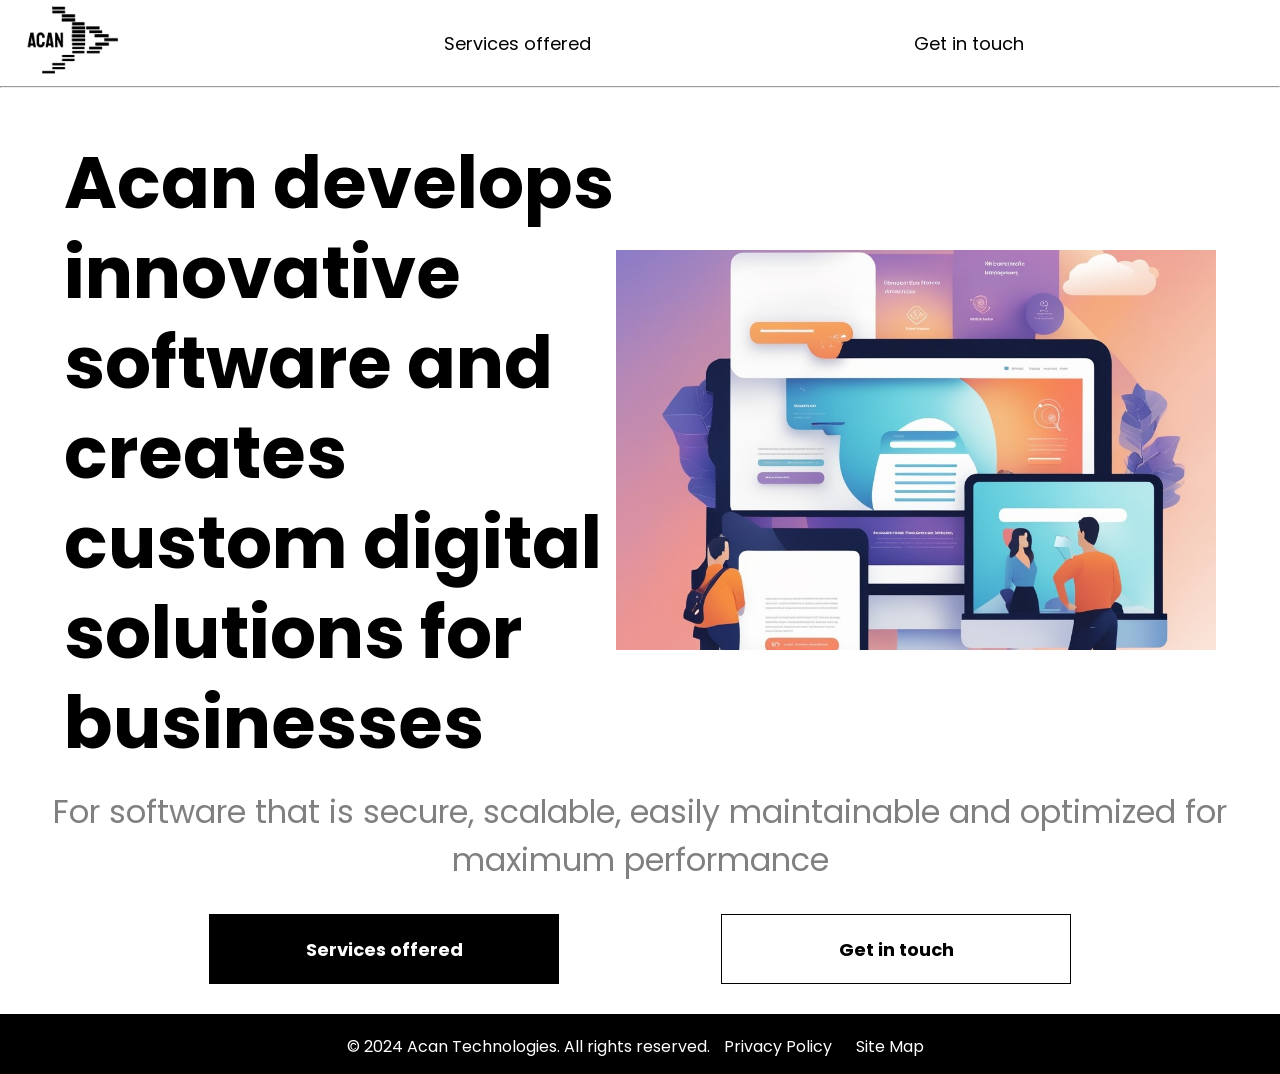
==== front_end/index.html @ c3717e14 "Added js disable on mobile" ====
<!DOCTYPE html>
<html>
    <head>

        <title>Acan Technologies</title>

        <meta charset="UFT-8">
        <meta name="description" content="Software development services provider"/>
        <meta name="viewport" content="initial-scale=1.0,width=device-width"/>
        <meta name="author" content="Christopher Wamae Muraguri"/>
        <meta name="robots" content="index, follow"/>

        <link rel="icon" type="image/x-icon" src=""/>
        <link rel="stylesheet" href="./index.css"/>
        <link rel="preconnect" href="https://fonts.googleapis.com">
        <link rel="preconnect" href="https://fonts.gstatic.com" crossorigin>
        <link href="https://fonts.googleapis.com/css2?family=Poppins:ital,wght@0,100;0,200;0,300;0,400;0,500;0,600;0,700;0,800;0,900;1,100;1,200;1,300;1,400;1,500;1,600;1,700;1,800;1,900&family=Roboto:ital,wght@0,100..900;1,100..900&display=swap" rel="stylesheet">

        <script defer rel="text/javascript" src="./index.js"></script>

    </head>

    <body>

            <nav>
                

                <div><img title="Acan technologies" alt="acan technologies logo, also a link to the landing page" class="nav_icon" src="./public/acan_logo.png"/></div>

                <div id="sbmenu-trig-1" class="navlink">
                    <div  class="nav_services_link">Services offered</div>

                    <div style="display:none;" class="nav_sbmenu sbmenu-elmt-1">
                        <div class="nav_option">Web development</div>
                        <!-- <div class="inactive">App development</div>
                        <div class="inactive">Game development</div> -->
                    </div>
                </div>




                <!-- <a href="/acan-innovations/">Acan innovations</a> -->
                <div  id="sbmenu-trig-2" class="navlink" href="/get-in-touch/">
                    
                    <div  class="nav_contact_link">Get in touch</div>

                    <div style="display:none;" class="nav_sbmenu sbmenu-elmt-2">

                        <div class="nav_option">
                            <svg xmlns="http://www.w3.org/2000/svg" width="35" height="30" viewBox="0 0 24 24"><path fill="#fff" d="M5 17V3h18v14zm-4 4V6.5h2V19h16.5v2zm13-8.725l7-4.85V5l-7 4.85L7 5v2.425z"/></svg>
                            <div>acantechnologies@outlook.com</div>
                        </div>
                    </div>
                </div>
                <!-- <a href="/about-acan/">About Acan</a> -->
            </nav>
            
<!-- 
            <div id="hover-expt">
                 <div>I can be seen</div>
                <div style="display:none;" id="hidden-elmt">I am hidden</div>
            </div> -->


            <hr/>

<!-- page one  -->
            <section class="hero_section page_1_content">

                <div class="hero_header">
                    <h1>Acan develops innovative software and creates custom digital solutions for businesses</h1>
                </div>

                <div class="hero_graphic">
                    <img src="./public/output.jpg" alt="illustrated image of people looking at screens with websites on them, the level of detail of the drawing is low"></img>
                </div>

            </section>

            <section class="hero_support_text page_1_content">
                For software that is secure, scalable, easily maintainable and optimized for maximum performance
            </section>

            <section class="landing_buttons_container page_1_content">
                
                <div id="sbmenu-trig-3" class="landing_link">
                    <button class="landing_button landing_service_button">Services offered</button>
                    <div style="display:none;" class="landing_service_list sbmenu-elmt-3  landing_sbmenu">
                        <div class="landing_option">Web development</div>
                    </div>
                </div>
                
                <div id="sbmenu-trig-4" class="landing_link">
                
               <button class="landing_button landing_contact_button">Get in touch</button>
                    <div style="display:none;" class="sbmenu-elmt-4 landing_sbmenu">
                        <div class="landing_option">
                            <div><svg xmlns="http://www.w3.org/2000/svg" width="35" height="30" viewBox="0 0 24 24"><path fill="#fff" d="M5 17V3h18v14zm-4 4V6.5h2V19h16.5v2zm13-8.725l7-4.85V5l-7 4.85L7 5v2.425z"/></svg></div>        
                            <div>acantechnologies@outlook.com</div>
                        </div>
                    </div>
                </div>

            </section>

<!-- page two -->

            <footer>
                &copy; 2024 Acan Technologies. All rights reserved. <a href="#">Privacy Policy</a> <a href="#">Site Map</a>
            </footer>
    </body> 
</html>
---- front_end/index.css ----
* 
{
margin:0px;
padding:0px;
font-family:"Poppins", sans-serif;
}

.nav_sbmenu,.landing_sbmenu
{
position:absolute;
z-index:1;
}

.nav_service_submenu div, .nav_contact_submenu div, .landing_option, .nav_option
{
background-color:black;
color:white;
margin-top:5px;
padding:20px;
}

nav
{
display:flex;
flex-direction:row;
justify-content:space-between;
width:80%;
align-items:center;
font-size:18px;
}

.nav_icon
{
margin-left:20px;
width:100px;
}

/* .visible_submenu
{
display:inline;
}

.hidden_submenu
{
display:none;
} */

/* .link_error_active
{
border:3px solid red;
} */

/* .link_error_inactive
{
border:0px;
} */

.toggle_services_btn
{
height:100%;
}


.nav_services_link, .nav_contact_link
{
margin-top:25px;
margin-bottom:25px;
}

.hero_section
{
display:flex;
justify-content:space-around;
align-items:center;
width:90%;
margin:auto;
margin-top:50px;
}

.hero_graphic img
{
width:600px;
height:400px;
object-fit:cover;
}

.hero_header
{
font-size:48px;
line-height:90px;
}

.hero_support_text
{
margin-top:20px;
font-size:32px;
text-align:center;
color:grey;
}

.landing_buttons_container
{
display:flex;
justify-content:space-around;
width:80%;
margin:auto;
margin-top:30px;
margin-bottom:30px;
}

.landing_button
{
height:70px;
width:350px;
font-size:18px;
font-weight:bold;
border:1px solid black;
}

.landing_service_button
{
color:white;
background-color:black;
}

.landing_contact_button
{
color:black;
background-color:white;
}

.landing_option, .nav_option
{
font-size:16px;
font-weight:bold;
text-align:center;
display:flex;
justify-content:space-around;
align-items:center;
}

.landing_option
{
width:310px;
}


.landing_link
{
display:flex;
flex-direction:column;
}

.landing_sbmenu
{
margin-top:70px;
}

.nav_option
{
height:30px;
}


footer
{
padding-top:20px;
height:40px;
color:white;
background-color:black;
text-decoration:none;
font-size:16px;
text-align:center;
}


footer a 
{
margin-right:10px;
margin-left:10px;
text-decoration:none;
color:white;
}

.page_1_content
{
display:flex;
}

.page_2_content
{
display:none;
}
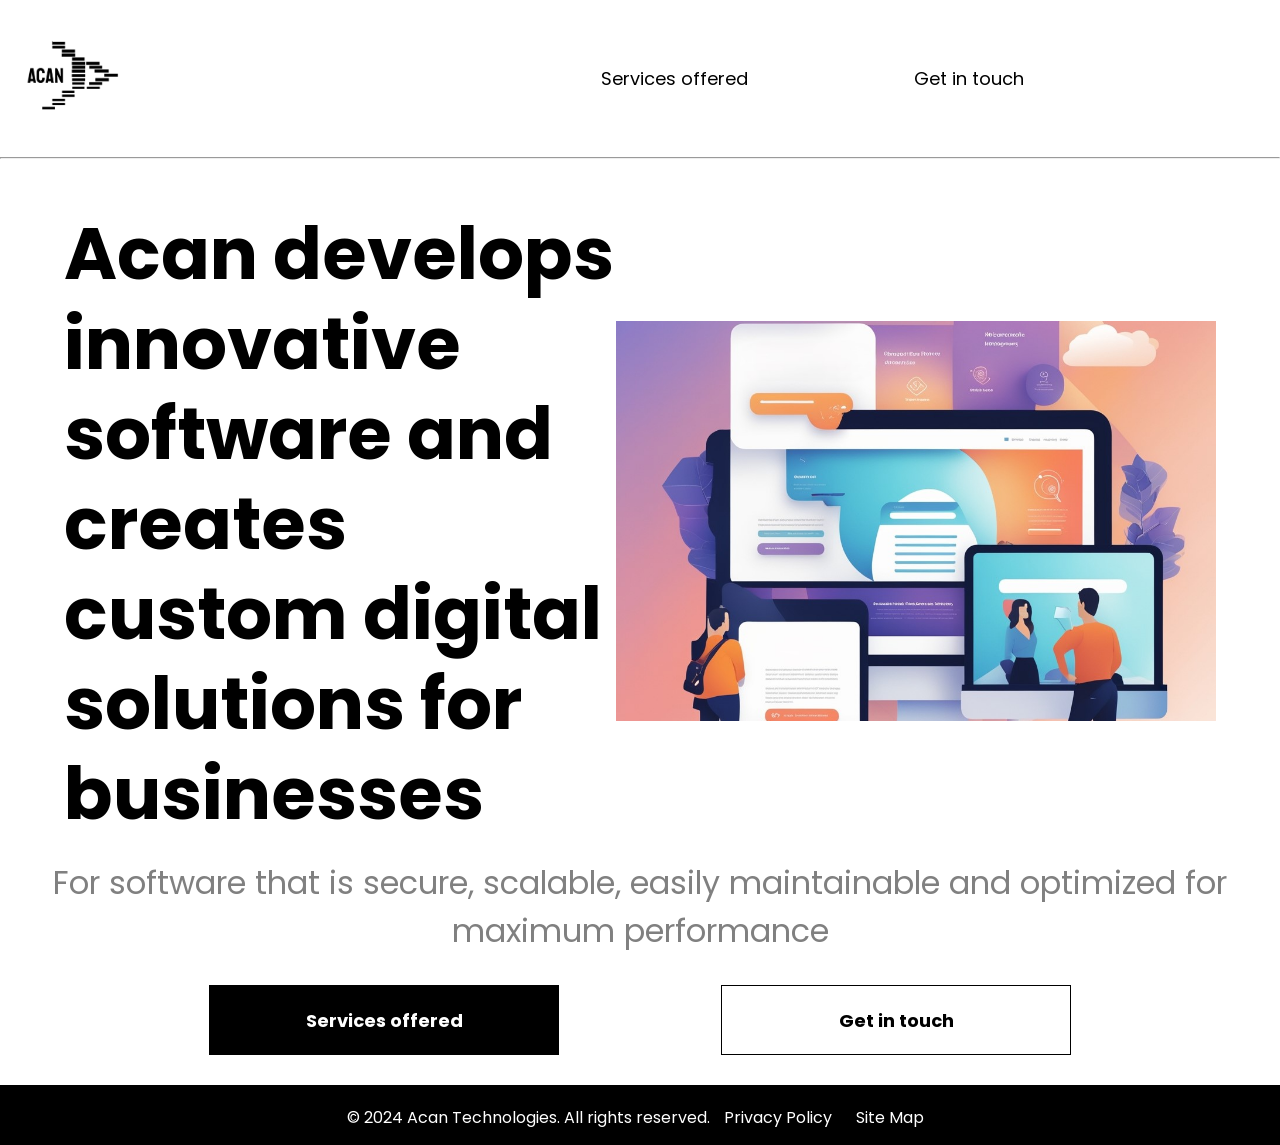
==== commit 28c9c3c4: "Updated mobile styling" ====
--- a/front_end/index.html
+++ b/front_end/index.html
@@ -26,7 +26,7 @@
                 
 
                 <div><img title="Acan technologies" alt="acan technologies logo, also a link to the landing page" class="nav_icon" src="./public/acan_logo.png"/></div>
-
+                <div id="burger-menu"><svg xmlns="http://www.w3.org/2000/svg" width="150" height="150" viewBox="0 0 24 24"><path fill="#fff" d="M3 18v-2h18v2zm0-5v-2h18v2zm0-5V6h18v2z"/></svg></div>
                 <div id="sbmenu-trig-1" class="navlink">
                     <div  class="nav_services_link">Services offered</div>
 
--- a/front_end/index.css
+++ b/front_end/index.css
@@ -3,20 +3,6 @@
 margin:0px;
 padding:0px;
 font-family:"Poppins", sans-serif;
-}
-
-.nav_sbmenu,.landing_sbmenu
-{
-position:absolute;
-z-index:1;
-}
-
-.nav_service_submenu div, .nav_contact_submenu div, .landing_option, .nav_option
-{
-background-color:black;
-color:white;
-margin-top:5px;
-padding:20px;
 }
 
 nav
@@ -29,73 +15,18 @@
 font-size:18px;
 }
 
+.nav_service_submenu div, .nav_contact_submenu div, .landing_option, .nav_option
+{
+background-color:black;
+color:white;
+margin-top:5px;
+padding:20px;
+}
+
 .nav_icon
 {
 margin-left:20px;
 width:100px;
-}
-
-/* .visible_submenu
-{
-display:inline;
-}
-
-.hidden_submenu
-{
-display:none;
-} */
-
-/* .link_error_active
-{
-border:3px solid red;
-} */
-
-/* .link_error_inactive
-{
-border:0px;
-} */
-
-.toggle_services_btn
-{
-height:100%;
-}
-
-
-.nav_services_link, .nav_contact_link
-{
-margin-top:25px;
-margin-bottom:25px;
-}
-
-.hero_section
-{
-display:flex;
-justify-content:space-around;
-align-items:center;
-width:90%;
-margin:auto;
-margin-top:50px;
-}
-
-.hero_graphic img
-{
-width:600px;
-height:400px;
-object-fit:cover;
-}
-
-.hero_header
-{
-font-size:48px;
-line-height:90px;
-}
-
-.hero_support_text
-{
-margin-top:20px;
-font-size:32px;
-text-align:center;
-color:grey;
 }
 
 .landing_buttons_container
@@ -106,15 +37,6 @@
 margin:auto;
 margin-top:30px;
 margin-bottom:30px;
-}
-
-.landing_button
-{
-height:70px;
-width:350px;
-font-size:18px;
-font-weight:bold;
-border:1px solid black;
 }
 
 .landing_service_button
@@ -129,38 +51,11 @@
 background-color:white;
 }
 
-.landing_option, .nav_option
-{
-font-size:16px;
-font-weight:bold;
-text-align:center;
-display:flex;
-justify-content:space-around;
-align-items:center;
-}
-
-.landing_option
-{
-width:310px;
-}
-
-
 .landing_link
 {
 display:flex;
 flex-direction:column;
 }
-
-.landing_sbmenu
-{
-margin-top:70px;
-}
-
-.nav_option
-{
-height:30px;
-}
-
 
 footer
 {
@@ -190,4 +85,111 @@
 .page_2_content
 {
 display:none;
-}+}
+
+/* universal css end */
+
+@media only screen and (max-width:500px)
+{
+#burger-menu
+{
+width:150px;
+height:150px;
+background-color:black;
+}
+
+}
+
+
+@media only screen and (min-width:500px)
+{   
+    .burger-menu
+    {
+    display:none;
+    }
+    .nav_sbmenu,.landing_sbmenu
+    {
+    position:absolute;
+    z-index:1;
+    }
+    
+    .toggle_services_btn
+    {
+    height:100%;
+    }
+    
+    .nav_services_link, .nav_contact_link
+    {
+    margin-top:25px;
+    margin-bottom:25px;
+    }
+    
+    .hero_section
+    {
+    display:flex;
+    justify-content:space-around;
+    align-items:center;
+    width:90%;
+    margin:auto;
+    margin-top:50px;
+    }
+    
+    .hero_graphic img
+    {
+    width:600px;
+    height:400px;
+    object-fit:cover;
+    }
+    
+    .hero_header
+    {
+    font-size:48px;
+    line-height:90px;
+    }
+    
+    .hero_support_text
+    {
+    margin-top:20px;
+    font-size:32px;
+    text-align:center;
+    color:grey;
+    }
+    
+    .landing_button
+    {
+    height:70px;
+    width:350px;
+    font-size:18px;
+    font-weight:bold;
+    border:1px solid black;
+    }
+    
+    .landing_option, .nav_option
+    {
+    font-size:16px;
+    font-weight:bold;
+    text-align:center;
+    display:flex;
+    justify-content:space-around;
+    align-items:center;
+    }
+    
+    .landing_option
+    {
+    width:310px;
+    }
+    
+    .landing_sbmenu
+    {
+    margin-top:70px;
+    }
+    
+    .nav_option
+    {
+    height:30px;
+    }
+    
+} 
+    
+
+
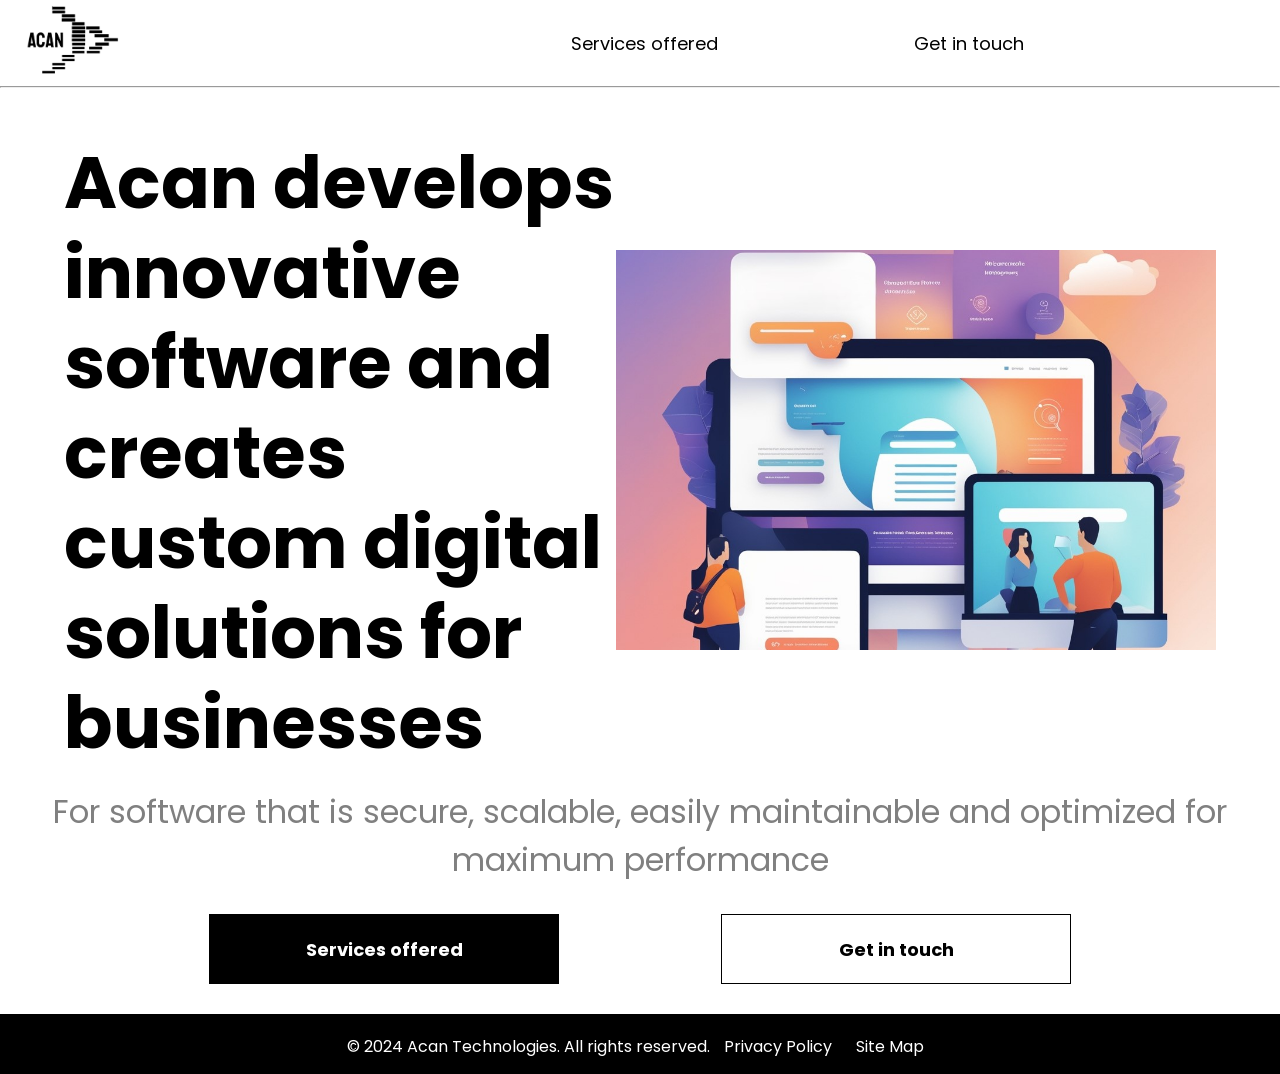
==== commit a2140335: "Updated mobile styling" ====
--- a/front_end/index.html
+++ b/front_end/index.html
@@ -26,7 +26,7 @@
                 
 
                 <div><img title="Acan technologies" alt="acan technologies logo, also a link to the landing page" class="nav_icon" src="./public/acan_logo.png"/></div>
-                <div id="burger-menu"><svg xmlns="http://www.w3.org/2000/svg" width="150" height="150" viewBox="0 0 24 24"><path fill="#fff" d="M3 18v-2h18v2zm0-5v-2h18v2zm0-5V6h18v2z"/></svg></div>
+                <div id="burger-menu"><svg xmlns="http://www.w3.org/2000/svg" width="60" height="60" viewBox="0 0 24 24"><path fill="#fff" d="M3 18v-2h18v2zm0-5v-2h18v2zm0-5V6h18v2z"/></svg></div>
                 <div id="sbmenu-trig-1" class="navlink">
                     <div  class="nav_services_link">Services offered</div>
 
--- a/front_end/index.css
+++ b/front_end/index.css
@@ -91,11 +91,36 @@
 
 @media only screen and (max-width:500px)
 {
+
+nav
+{
+width:100%;
+display:flex;
+justify-content:space-between
+}
+
 #burger-menu
 {
-width:150px;
-height:150px;
-background-color:black;
+width:120px;
+height:60px;
+background-color:black;
+display:flex;
+justify-content:center;
+}
+
+.nav_icon
+{
+width:60px;
+}
+
+.navlink
+{
+display:none;
+}
+
+.hero_graphic
+{
+display:none;
 }
 
 }
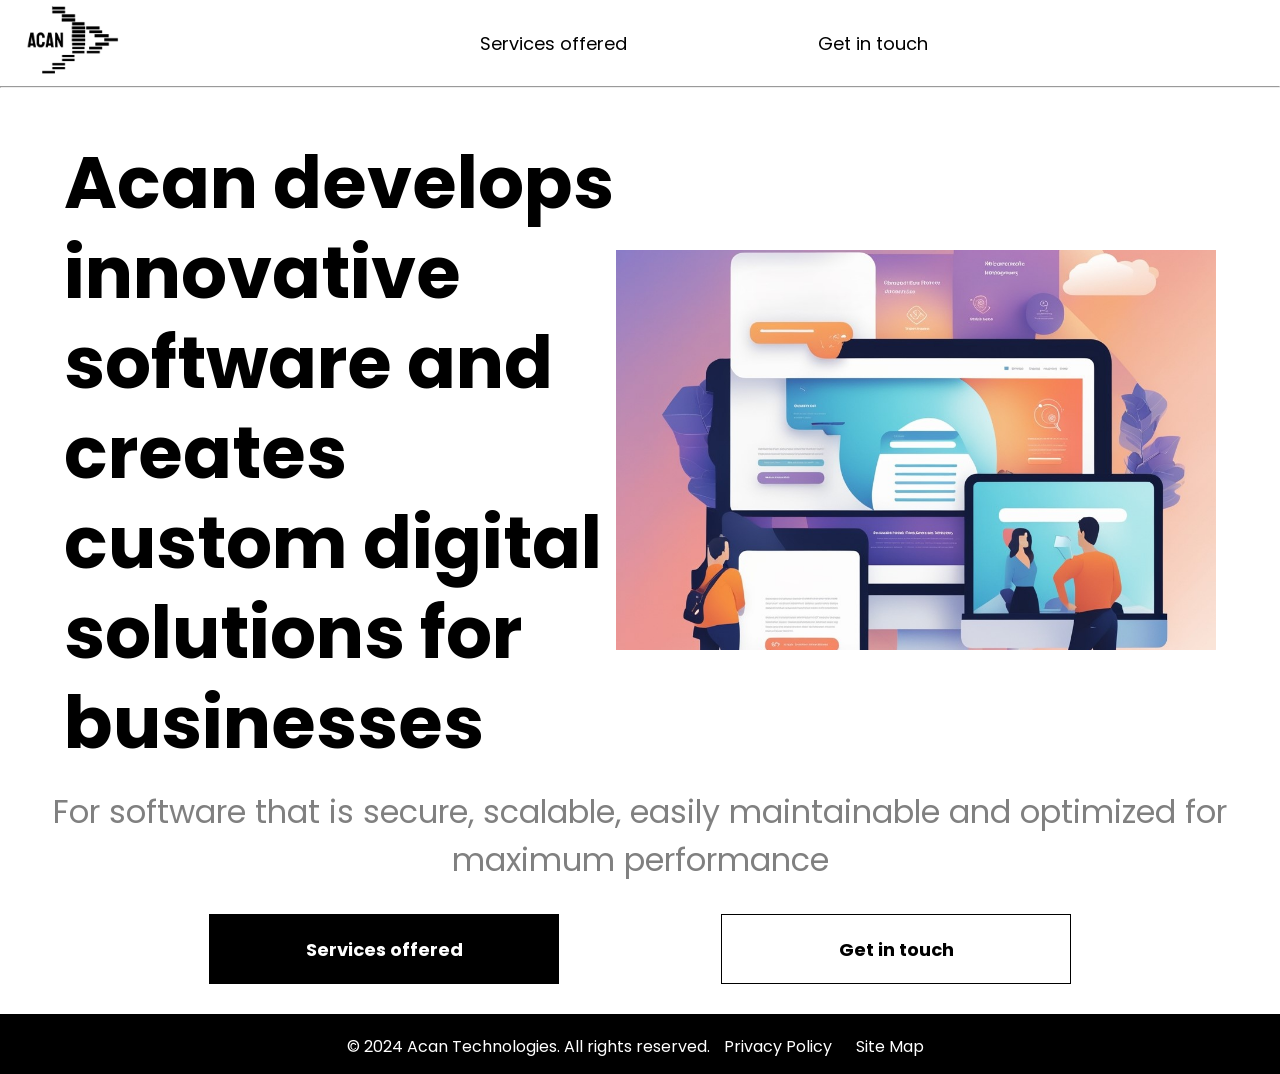
==== commit 81a60034: "Updated mobile styling and functionality" ====
--- a/front_end/index.html
+++ b/front_end/index.html
@@ -26,8 +26,13 @@
                 
 
                 <div><img title="Acan technologies" alt="acan technologies logo, also a link to the landing page" class="nav_icon" src="./public/acan_logo.png"/></div>
-                <div id="burger-menu"><svg xmlns="http://www.w3.org/2000/svg" width="60" height="60" viewBox="0 0 24 24"><path fill="#fff" d="M3 18v-2h18v2zm0-5v-2h18v2zm0-5V6h18v2z"/></svg></div>
+                
+                <div id="burger-menu-btn"><svg xmlns="http://www.w3.org/2000/svg" width="60" height="60" viewBox="0 0 24 24"><path fill="#fff" d="M3 18v-2h18v2zm0-5v-2h18v2zm0-5V6h18v2z"/></svg></div>
+
+                <div class="nav_links_cont">
+                    
                 <div id="sbmenu-trig-1" class="navlink">
+
                     <div  class="nav_services_link">Services offered</div>
 
                     <div style="display:none;" class="nav_sbmenu sbmenu-elmt-1">
@@ -53,6 +58,7 @@
                         </div>
                     </div>
                 </div>
+            </div>
                 <!-- <a href="/about-acan/">About Acan</a> -->
             </nav>
             
--- a/front_end/index.css
+++ b/front_end/index.css
@@ -92,6 +92,18 @@
 @media only screen and (max-width:500px)
 {
 
+.page_1_content
+{
+flex-direction:column;
+}
+
+.hero_header
+{
+font-size:20px;
+text-align:center;
+width:95%;
+}
+
 nav
 {
 width:100%;
@@ -99,7 +111,7 @@
 justify-content:space-between
 }
 
-#burger-menu
+#burger-menu-btn
 {
 width:120px;
 height:60px;
@@ -113,15 +125,59 @@
 width:60px;
 }
 
+/* .navlink
+{
+display:none;
+} */
+
+.hero_graphic img
+{
+width:350px;
+height:200px;
+object-fit:cover;
+}
+
+.hero_graphic
+{
+margin:auto;
+}
+
+.hero_support_text
+{
+display:none;
+}
+
+.landing_buttons_container
+{
+height:150px;
+}
+
+.landing_button
+{
+height:60px;
+font-size:16px;
+font-weight:bold;
+}
+
+footer
+{
+height:25px;
+font-size:8px;
+}
+
+.navlink div
+{
+background-color:blue;
+margin:10px;
+}
+
 .navlink
 {
-display:none;
-}
-
-.hero_graphic
-{
-display:none;
-}
+display:flex;
+flex-direction:column;
+}
+
+
 
 }
 
@@ -132,6 +188,15 @@
     {
     display:none;
     }
+
+    .nav_links_cont
+    {
+    width:70%;
+    display:flex;
+    justify-content:space-around;
+    margin-left:20%;
+    }
+
     .nav_sbmenu,.landing_sbmenu
     {
     position:absolute;
